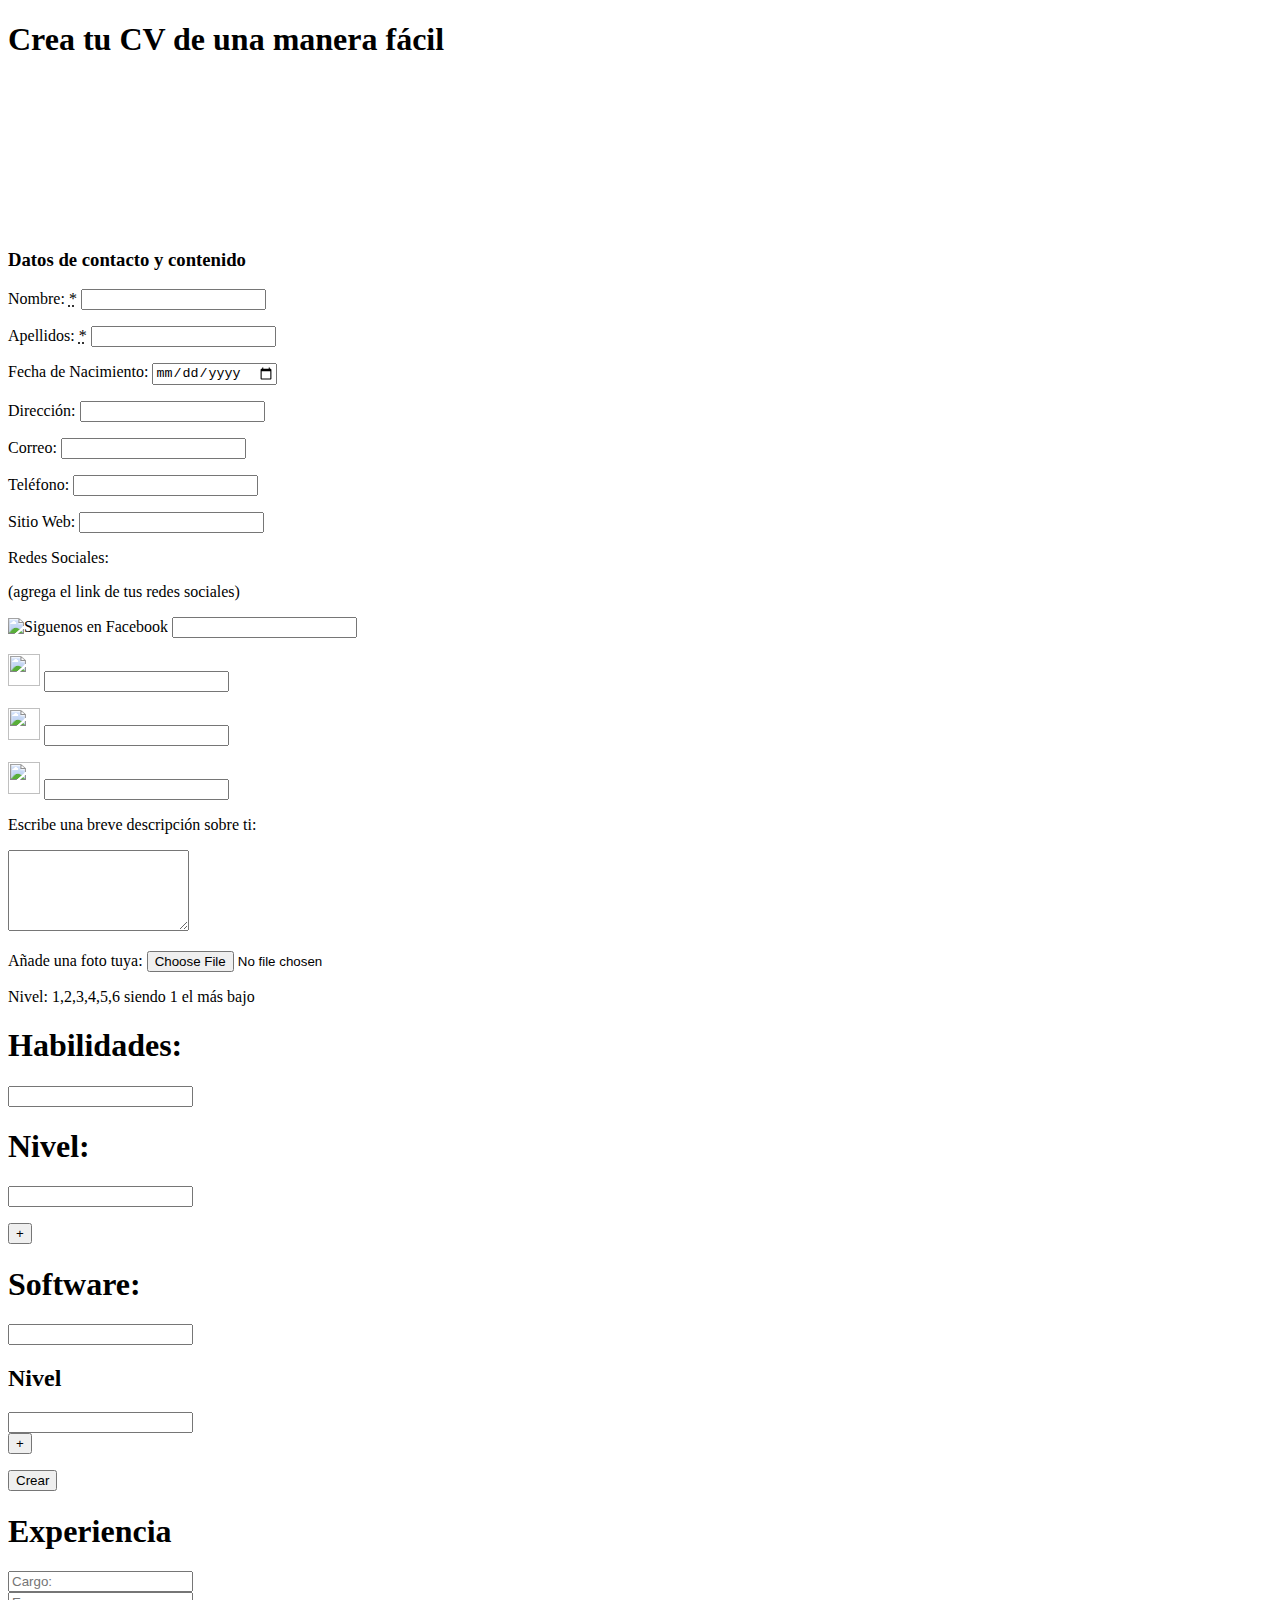
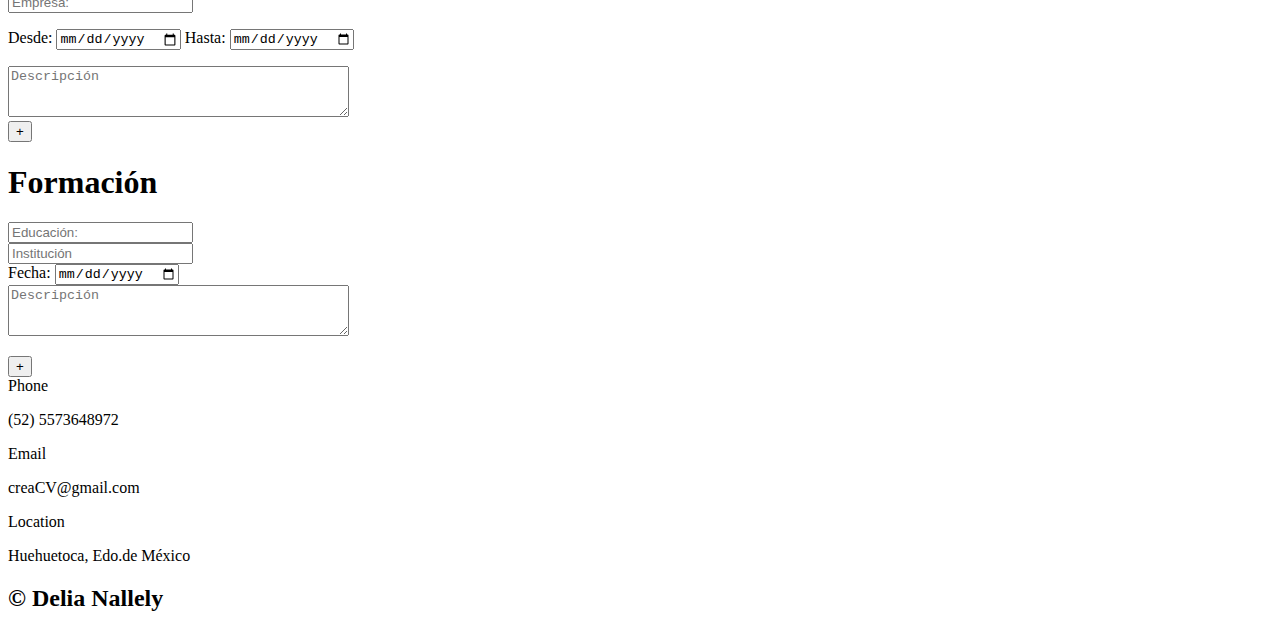
==== html/index.html @ 50b7f051 "primer commit" ====
<!DOCTYPE html>
<html lang="es">

<head>
    <meta charset="UTF-8">
    <meta name="viewport" content="width=device-width, initial-scale=1.0">
    <meta http-equiv="X-UA-Compatible" content="=" ie=edge">
    <title>Register CV</title>
    <link rel="stylesheet" href="css/estilos.css">
    <link rel="shortcut icon" href="favicon.ico" type="image/x-icon">
    <link rel="preconnect" href="https://fonts.gstatic.com">
    <link href="https://fonts.googleapis.com/css2?family=Open+Sans:wght@300&display=swap" rel="stylesheet">

</head>

<body>
    <header>
        <section class="textos-header">
            <h1>Crea tu CV de una manera fácil</h1>
        </section>
        <div class=" wave" style="height: 150px; overflow: hidden;"><svg viewBox="0 0 500 150"
                preserveAspectRatio="none" style="height: 100%; width: 100%;">
                <path d="M0.00,49.98 C149.99,150.00 351.85,-49.98 500.00,49.98 L500.00,150.00 L0.00,150.00 Z"
                    style="stroke: none; fill: #ffffff;"></path>
            </svg></div>
    </header>
    <main>
        <section class="form-register">
            <div class="content">
                <h3>Datos de contacto y contenido</h3>
                <form action="" method="post">
                    <p>
                        <label for="nombre">Nombre: <abbr title="required" aria-label="required">*</abbr> </label>
                        <input class="field " type="text" id="nombre">
                    </p>
                    <p>
                        <label for="apellido">Apellidos: <abbr title="required" aria-label="required">*</abbr> </label>
                        <input class="field" type="text" id="apellidos">
                    </p>
                    <p>
                        <label for="fecha">Fecha de Nacimiento: </label>
                        <input class="field" type="date" id=fecha>
                    </p>

                    <p>
                        <label for="direccion">Dirección: </label>
                        <input class="field" type="text" id="direccion">
                    </p>
                    <p>
                        <label for="email">Correo:</label>
                        <input class="field" type="email" id="email">
                    </p>
                    <p>
                        <label for="website">Teléfono:</label>
                        <input class="field" type="tel" id="website">
                    </p>
                    <p>
                        <label for="website">Sitio Web:</label>
                        <input class="field" type="text" id="website">
                    </p>

                    <p class="block">
                        <label for="RSocial">Redes Sociales:</label>
                    </p>
                    <p class="block">(agrega el link de tus redes sociales)</p>
                    <p class="block">
                        <img alt="Siguenos en Facebook"
                            src="https://lh6.googleusercontent.com/-CYt37hfDnQ8/T3nNydojf_I/AAAAAAAAAr0/P5OtlZxV4rk/s32/facebook32.png"
                            width=32 height=32 /></a>
                        <input class="RS" type="text" id=fb>
                    </p>
                    <p class="block">
                        <img src="https://lh6.googleusercontent.com/--aIk2uBwEKM/T3nN1x09jBI/AAAAAAAAAs8/qzDsbw3kEm8/s32/twitter32.png"
                            width=32 height=32 /></a>
                        <input class="RS" type="text" id=twitter>
                    </p>
                    <p class="block">
                        <img src="https://lh5.googleusercontent.com/-8C0OdSp_7ZA/T3nN0G_313I/AAAAAAAAAsU/6_Hbu6Of3qU/s32/linkedin32.png"
                            width=32 height=32 /></a>
                        <input class="RS" type="text" id=in>
                    </p>
                    <p class="block">
                        <img src="./img/svg/002-instagram.svg" width=32 height=32 /></a>
                        <input class="RS" type="text" id=in>
                    </p>
                    <p class="block">
                        <label for="descripcion">Escribe una breve descripción sobre ti:</label>
                    </p>
                    <textarea class="block" id="descripcion" rows="5"></textarea>

                    <p class=" block">
                        <label for="foto">Añade una foto tuya:</label>
                        <input class="field" type="file" id="foto" size="30">
                    </p>
                    <p class="block">Nivel: 1,2,3,4,5,6 siendo 1 el más bajo</p>
                    <div class="habilidades" id="listas">
                        <div class="habilidad">
                            <p>
                            <h1>Habilidades:</h1>
                            <input class="contenido-skill" type="text" name="campo[]">
                            </p>
                            <div class="nivel">
                                <p>
                                <h1>Nivel:</h1>
                                <input class="contenido-nivel" type="text" name="campo[]">
                                </p>
                            </div>
                        </div>
                        <input type="button" id="add_field" value="+">
                    </div>
                    <div class="software" id="lista">
                        <div class="skill">
                            <p>
                            <h1>Software:</h1>
                            <input class="contenido-skill" type="text" id="software1" name="campo[]">
                            </p>
                            <div class="nivel">
                                <h2>Nivel</h2>
                                <input class="contenido-nivel" type="text" id="nivel_software1" name="campo[]">
                            </div>
                        </div>
                        <input type="button" id="add_field1" value="+">
                    </div>


                    <p class="block">
                        <input class="boton" type="submit" value="Crear"></input>
                    </p>

                </form>
            </div>


            <div class="content-info">
                <div class="experiencia" id="listas3">
                    <div class="exp">
                        <h1>Experiencia</h1>
                        <p>
                            <input class="contenido" type="text" id="cargo" placeholder="Cargo:"><br>
                            <input class="contenido" type="text" id="empresa" placeholder="Empresa:">

                        <div class="fecha">
                            <label for="desde">Desde: </label>
                            <input class="contenido" type="date" id="desde">
                            <label for="hasta">Hasta: </label>
                            <input class="contenido" type="date" id="hasta">
                        </div>
                        </p>
                        <textarea class="descripcion" rows="3" cols="40" placeholder="Descripción"></textarea>
                    </div>
                    <input type="button" id="add_field3" value="+">
                </div>
                <div class="formacion" id="listas2">
                    <div class="educacion"></div>
                        <p>
                        <h1>Formación</h1>
                        <input class="contenido" type="text" id="educacion" placeholder="Educación:" name="campo[]"><br>
                        <input class="contenido" type="text" id="institución" placeholder="Institución" name="campo[]">
                        <div class="fecha">
                            <label for="empresa">Fecha: </label>
                            <input class="contenido" type="date" id="fecha" name="campo[]">
                        </div>
                        <textarea class="descripcion" rows="3" cols="40" placeholder="Descripción"
                            name="campo[]"></textarea>
                        </p>
                    </div>
                    <input type="button" id="add_field2" value="+">
                </div>




            </div>
        </section>

    </main>
    <footer>
        <div class="contenedor-footer">
            <div class="content-foo">
                <p4>Phone</p4>
                <p>(52) 5573648972</p>
            </div>
            <div class="content-foo">
                <p4>Email</p4>
                <p>creaCV@gmail.com</p>
            </div>
            <div class="content-foo">
                <p4>Location</p4>
                <p>Huehuetoca, Edo.de México</p>
            </div>
        </div>
        <h2 class="titulo-final">&copy; Delia Nallely </h2>
    </footer>
</body>

<script src="./JS/jquery-3.6.0.min.js"></script>
<script src="./JS/all.js"></script>

</html>
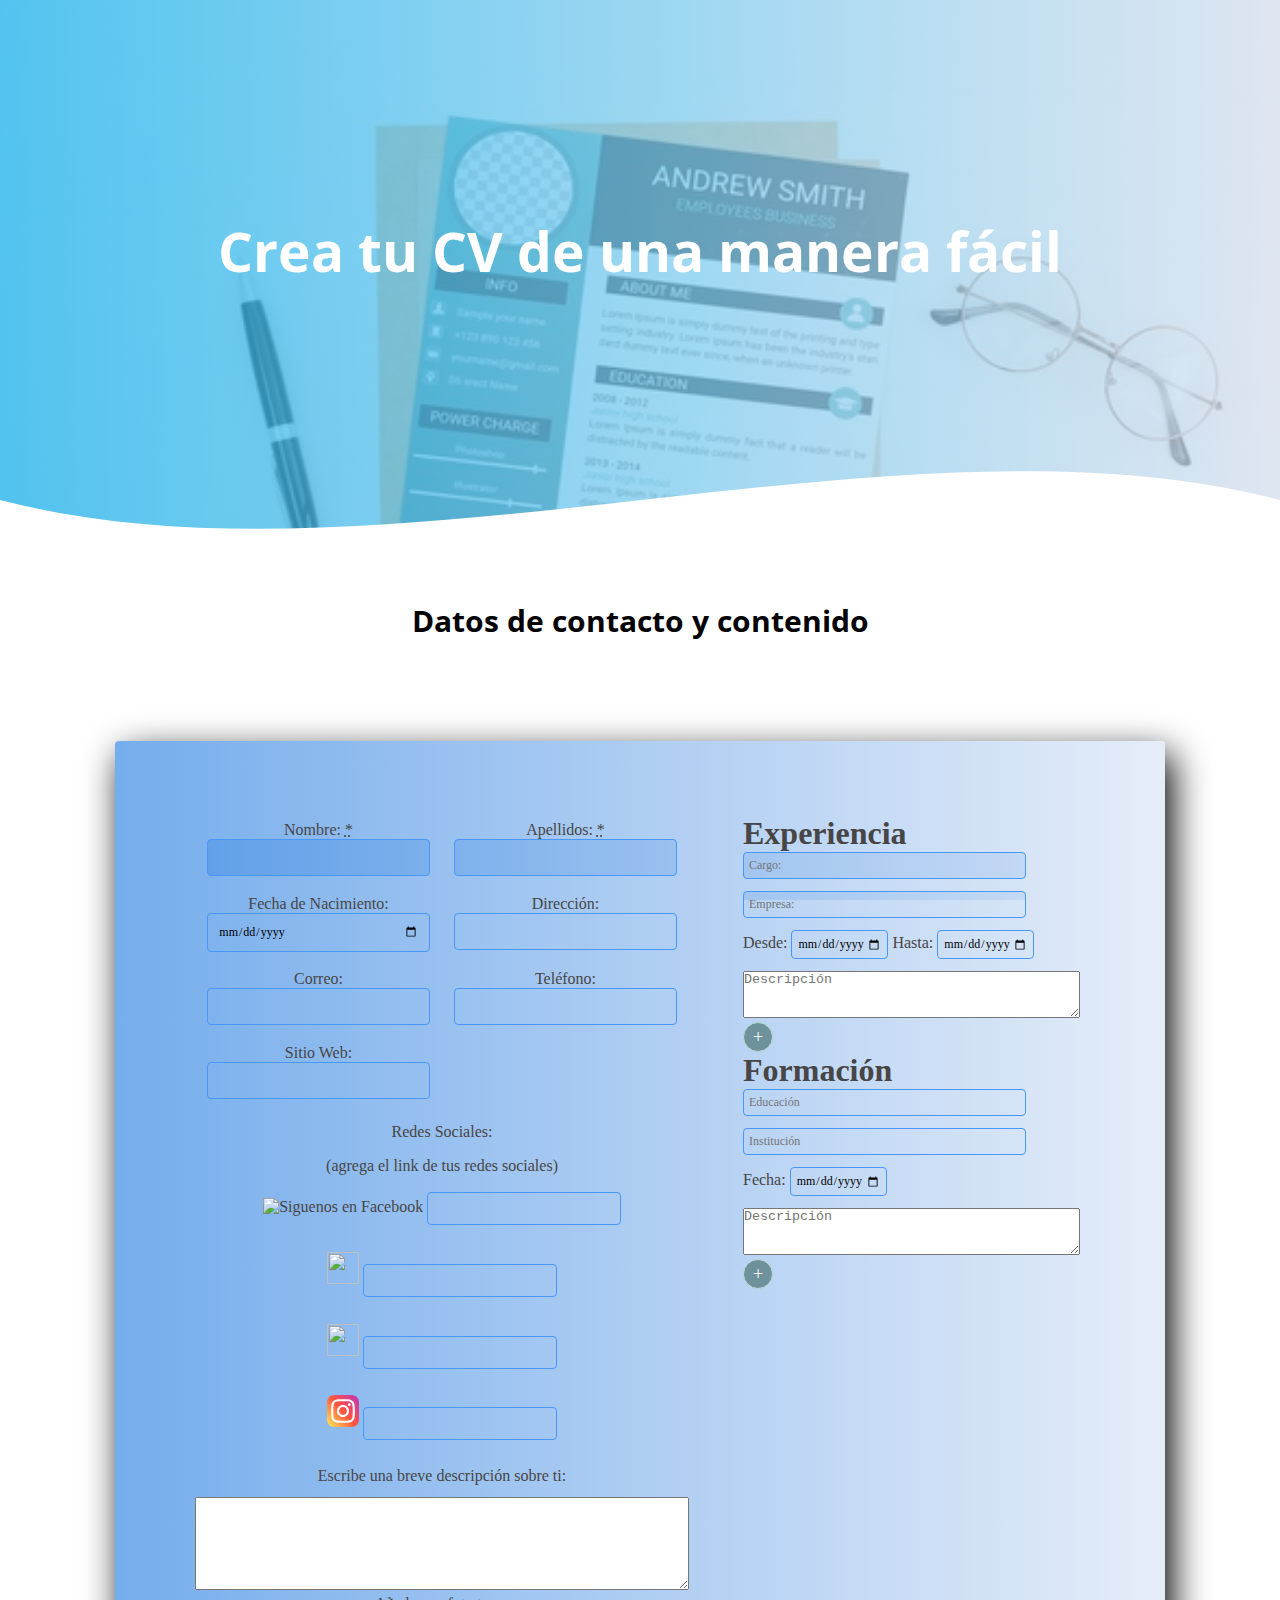
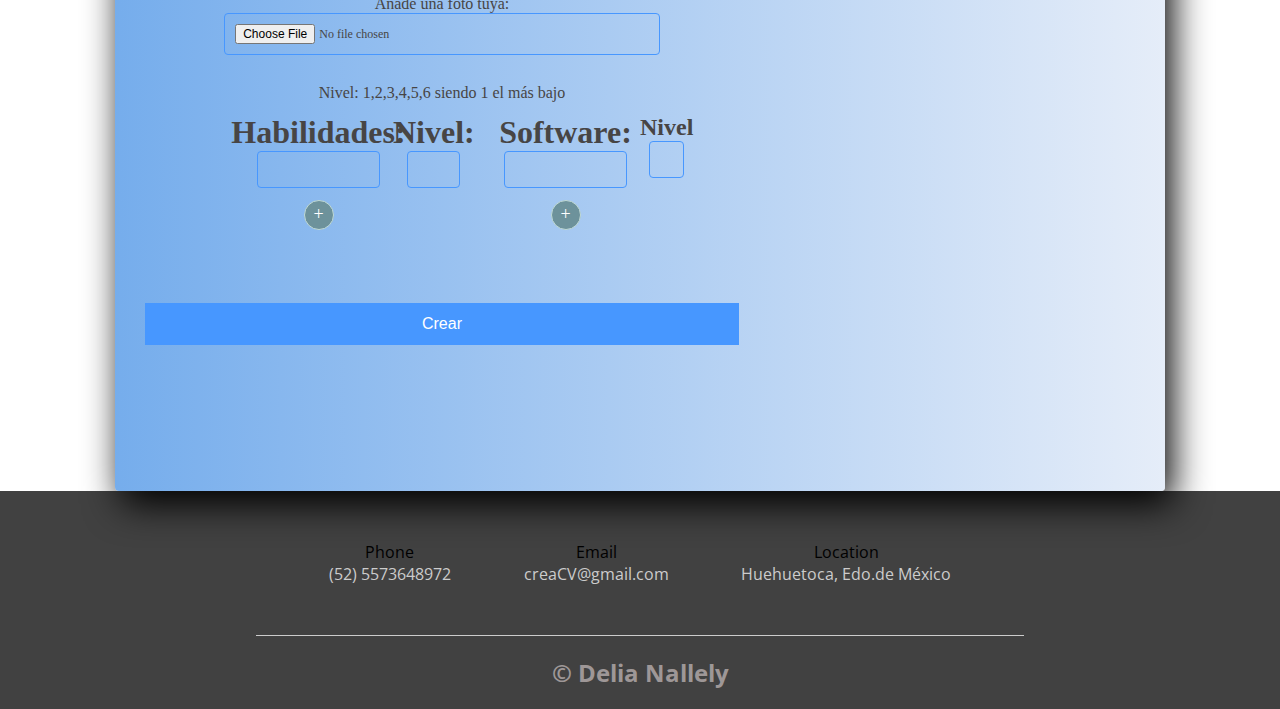
==== commit 8a2ad330: "fetch" ====
--- a/html/index.html
+++ b/html/index.html
@@ -6,7 +6,7 @@
     <meta name="viewport" content="width=device-width, initial-scale=1.0">
     <meta http-equiv="X-UA-Compatible" content="=" ie=edge">
     <title>Register CV</title>
-    <link rel="stylesheet" href="css/estilos.css">
+    <link rel="stylesheet" href="../css/estilos.css">
     <link rel="shortcut icon" href="favicon.ico" type="image/x-icon">
     <link rel="preconnect" href="https://fonts.gstatic.com">
     <link href="https://fonts.googleapis.com/css2?family=Open+Sans:wght@300&display=swap" rel="stylesheet">
@@ -25,153 +25,147 @@
             </svg></div>
     </header>
     <main>
-        <section class="form-register">
-            <div class="content">
-                <h3>Datos de contacto y contenido</h3>
-                <form action="" method="post">
-                    <p>
-                        <label for="nombre">Nombre: <abbr title="required" aria-label="required">*</abbr> </label>
-                        <input class="field " type="text" id="nombre">
-                    </p>
-                    <p>
-                        <label for="apellido">Apellidos: <abbr title="required" aria-label="required">*</abbr> </label>
-                        <input class="field" type="text" id="apellidos">
-                    </p>
-                    <p>
-                        <label for="fecha">Fecha de Nacimiento: </label>
-                        <input class="field" type="date" id=fecha>
-                    </p>
+        <form action="" method="post" id="form">
+            <h3>Datos de contacto y contenido</h3>
+            <section class="form-register">
+                <div class="content">
+                    <form action="" method="post">
+                        <p>
+                            <label for="nombre">Nombre: <abbr title="required" aria-label="required">*</abbr> </label>
+                            <input class="field " type="text" id="nombre" name="nombre">
+                        </p>
+                        <p>
+                            <label for="apellido">Apellidos: <abbr title="required" aria-label="required">*</abbr>
+                            </label>
+                            <input class="field" type="text" id="apellidos" name="apellidos">
+                        </p>
+                        <p>
+                            <label for="fecha">Fecha de Nacimiento: </label>
+                            <input class="field" type="date" id="fecha" name="fecha">
+                        </p>
 
-                    <p>
-                        <label for="direccion">Dirección: </label>
-                        <input class="field" type="text" id="direccion">
-                    </p>
-                    <p>
-                        <label for="email">Correo:</label>
-                        <input class="field" type="email" id="email">
-                    </p>
-                    <p>
-                        <label for="website">Teléfono:</label>
-                        <input class="field" type="tel" id="website">
-                    </p>
-                    <p>
-                        <label for="website">Sitio Web:</label>
-                        <input class="field" type="text" id="website">
-                    </p>
+                        <p>
+                            <label for="direccion">Dirección: </label>
+                            <input class="field" type="text" id="direccion" name="direccion">
+                        </p>
+                        <p>
+                            <label for="email">Correo:</label>
+                            <input class="field" type="email" id="email" name="email">
+                        </p>
+                        <p>
+                            <label for="telefono">Teléfono:</label>
+                            <input class="field" type="tel" id="telefono" name="telefono">
+                        </p>
+                        <p>
+                            <label for="website">Sitio Web:</label>
+                            <input class="field" type="text" id="website" name="website">
+                        </p>
 
-                    <p class="block">
-                        <label for="RSocial">Redes Sociales:</label>
-                    </p>
-                    <p class="block">(agrega el link de tus redes sociales)</p>
-                    <p class="block">
-                        <img alt="Siguenos en Facebook"
-                            src="https://lh6.googleusercontent.com/-CYt37hfDnQ8/T3nNydojf_I/AAAAAAAAAr0/P5OtlZxV4rk/s32/facebook32.png"
-                            width=32 height=32 /></a>
-                        <input class="RS" type="text" id=fb>
-                    </p>
-                    <p class="block">
-                        <img src="https://lh6.googleusercontent.com/--aIk2uBwEKM/T3nN1x09jBI/AAAAAAAAAs8/qzDsbw3kEm8/s32/twitter32.png"
-                            width=32 height=32 /></a>
-                        <input class="RS" type="text" id=twitter>
-                    </p>
-                    <p class="block">
-                        <img src="https://lh5.googleusercontent.com/-8C0OdSp_7ZA/T3nN0G_313I/AAAAAAAAAsU/6_Hbu6Of3qU/s32/linkedin32.png"
-                            width=32 height=32 /></a>
-                        <input class="RS" type="text" id=in>
-                    </p>
-                    <p class="block">
-                        <img src="./img/svg/002-instagram.svg" width=32 height=32 /></a>
-                        <input class="RS" type="text" id=in>
-                    </p>
-                    <p class="block">
-                        <label for="descripcion">Escribe una breve descripción sobre ti:</label>
-                    </p>
-                    <textarea class="block" id="descripcion" rows="5"></textarea>
+                        <p class="block">
+                            <label for="RSocial">Redes Sociales:</label>
+                        </p>
+                        <p class="block">(agrega el link de tus redes sociales)</p>
+                        <p class="block">
+                            <img alt="Siguenos en Facebook"
+                                src="https://lh6.googleusercontent.com/-CYt37hfDnQ8/T3nNydojf_I/AAAAAAAAAr0/P5OtlZxV4rk/s32/facebook32.png"
+                                width=32 height=32 /></a>
+                            <input class="RS" type="text" id="fb" name="fb">
+                        </p>
+                        <p class="block">
+                            <img src="https://lh6.googleusercontent.com/--aIk2uBwEKM/T3nN1x09jBI/AAAAAAAAAs8/qzDsbw3kEm8/s32/twitter32.png"
+                                width=32 height=32 /></a>
+                            <input class="RS" type="text" id="twitter" name="twitter">
+                        </p>
+                        <p class="block">
+                            <img src="https://lh5.googleusercontent.com/-8C0OdSp_7ZA/T3nN0G_313I/AAAAAAAAAsU/6_Hbu6Of3qU/s32/linkedin32.png"
+                                width=32 height=32 /></a>
+                            <input class="RS" type="text" id="linkedin" name="linkedin">
+                        </p>
+                        <p class="block">
+                            <img src="../img/svg/002-instagram.svg" width=32 height=32 /></a>
+                            <input class="RS" type="text" id="inst" name="inst">
+                        </p>
+                        <p class="block">
+                            <label for="descripcion">Escribe una breve descripción sobre ti:</label>
+                        </p>
+                        <textarea class="block" id="descripcion" name="descripcion" rows="5"></textarea>
 
-                    <p class=" block">
-                        <label for="foto">Añade una foto tuya:</label>
-                        <input class="field" type="file" id="foto" size="30">
-                    </p>
-                    <p class="block">Nivel: 1,2,3,4,5,6 siendo 1 el más bajo</p>
-                    <div class="habilidades" id="listas">
-                        <div class="habilidad">
-                            <p>
-                            <h1>Habilidades:</h1>
-                            <input class="contenido-skill" type="text" name="campo[]">
-                            </p>
-                            <div class="nivel">
+                        <p class=" block">
+                            <label for="foto">Añade una foto tuya:</label>
+                            <input class="field" type="file" id="file" name="foto" size="30">
+                        </p>
+                        <p class="block">Nivel: 1,2,3,4,5,6 siendo 1 el más bajo</p>
+                        <div class="habilidades" id="listas">
+                            <div class="habilidad">
                                 <p>
-                                <h1>Nivel:</h1>
-                                <input class="contenido-nivel" type="text" name="campo[]">
+                                <h1>Habilidades:</h1>
+                                <input class="contenido-skill" type="text" id="habilidad[]" name="habilidad[]">
                                 </p>
+                                <div class="nivel">
+                                    <p>
+                                    <h1>Nivel:</h1>
+                                    <input class="contenido-nivel" type="text" id="nivelH[]" name="nivelH[]">
+                                    </p>
+                                </div>
                             </div>
+                            <input type="button" id="add_field" value="+">
                         </div>
-                        <input type="button" id="add_field" value="+">
-                    </div>
-                    <div class="software" id="lista">
-                        <div class="skill">
-                            <p>
-                            <h1>Software:</h1>
-                            <input class="contenido-skill" type="text" id="software1" name="campo[]">
-                            </p>
-                            <div class="nivel">
-                                <h2>Nivel</h2>
-                                <input class="contenido-nivel" type="text" id="nivel_software1" name="campo[]">
+                        <div class="software" id="lista">
+                            <div class="skill">
+                                <p>
+                                <h1>Software:</h1>
+                                <input class="contenido-skill" type="text" id="software[]" name="software[]">
+                                </p>
+                                <div class="nivel">
+                                    <h2>Nivel</h2>
+                                    <input class="contenido-nivel" type="text" id="nivelS[]" name="nivelS[]">
+                                </div>
                             </div>
+                            <input type="button" id="add_field1" value="+">
                         </div>
-                        <input type="button" id="add_field1" value="+">
-                    </div>
-
-
-                    <p class="block">
-                        <input class="boton" type="submit" value="Crear"></input>
-                    </p>
-
-                </form>
-            </div>
-
-
-            <div class="content-info">
-                <div class="experiencia" id="listas3">
-                    <div class="exp">
-                        <h1>Experiencia</h1>
-                        <p>
-                            <input class="contenido" type="text" id="cargo" placeholder="Cargo:"><br>
-                            <input class="contenido" type="text" id="empresa" placeholder="Empresa:">
-
-                        <div class="fecha">
-                            <label for="desde">Desde: </label>
-                            <input class="contenido" type="date" id="desde">
-                            <label for="hasta">Hasta: </label>
-                            <input class="contenido" type="date" id="hasta">
-                        </div>
-                        </p>
-                        <textarea class="descripcion" rows="3" cols="40" placeholder="Descripción"></textarea>
-                    </div>
-                    <input type="button" id="add_field3" value="+">
-                </div>
-                <div class="formacion" id="listas2">
-                    <div class="educacion"></div>
-                        <p>
-                        <h1>Formación</h1>
-                        <input class="contenido" type="text" id="educacion" placeholder="Educación:" name="campo[]"><br>
-                        <input class="contenido" type="text" id="institución" placeholder="Institución" name="campo[]">
-                        <div class="fecha">
-                            <label for="empresa">Fecha: </label>
-                            <input class="contenido" type="date" id="fecha" name="campo[]">
-                        </div>
-                        <textarea class="descripcion" rows="3" cols="40" placeholder="Descripción"
-                            name="campo[]"></textarea>
-                        </p>
-                    </div>
-                    <input type="button" id="add_field2" value="+">
                 </div>
 
 
+                <div class="content-info">
+                    <div class="experiencia" id="listas3">
+                        <div class="exp">
+                            <h1>Experiencia</h1>
+                            <p>
+                                <input class="contenido" type="text" id="cargo" name="cargo" placeholder="Cargo:"><br>
+                                <input class="contenido" type="text" id="empresa" name="empresa" placeholder="Empresa:">
 
-
-            </div>
-        </section>
+                            <div class="fecha">
+                                <label for="desde">Desde: </label>
+                                <input class="contenido" type="date" id="desde" name="desde">
+                                <label for="hasta">Hasta: </label>
+                                <input class="contenido" type="date" id="hasta" name="hasta">
+                            </div>
+                            </p>
+                            <textarea class="descripcion" id="text_exp" name="text_exp"  rows="3" cols="40" placeholder="Descripción"></textarea>
+                        </div>
+                        <input type="button" id="add_field3" value="+">
+                    </div>
+                    <div class="formacion" id="listas2">
+                        <div class="educacion">
+                            <p>
+                            <h1>Formación</h1>
+                            <input class="contenido" type="text" id="educacion[]" name="educacion[]" placeholder="Educación"><br>
+                            <input class="contenido" type="text" id="institucion[]" name="institucion[]" placeholder="Institución">
+                            <div class="fecha">
+                                <label for="empresa">Fecha: </label>
+                                <input class="contenido" type="date" id="fecha[]" name="fecha[]">
+                            </div>
+                            <textarea class="descripcion" id="text_educacion" name="text_educacion" rows="3" cols="40" placeholder="Descripción"></textarea>
+                            </p>
+                        </div>
+                        <input type="button" id="add_field2" value="+">
+                    </div>
+                </div>
+                <p class="block">
+                    <input class="boton" type="submit" value="Crear"></input>
+                </p>
+            </section>
+        </form>
 
     </main>
     <footer>
@@ -193,7 +187,7 @@
     </footer>
 </body>
 
-<script src="./JS/jquery-3.6.0.min.js"></script>
-<script src="./JS/all.js"></script>
-
-</html>
+<script src="../JS/jquery-3.6.0.min.js"></script>
+<script src="../JS/all.js"></script>
+<script src="../JS/app.js"></script>
+</html>--- a/css/estilos.css
+++ b/css/estilos.css
@@ -0,0 +1,358 @@
+*{
+    margin:0;
+    padding: 0;
+    box-sizing: border-box;
+}
+
+body{
+    font-family: 'open sans', sans-serif;
+}
+
+.contenedor{
+    padding: 60px 0;
+    width: 90%;
+    max-width: 1000px;
+    margin: auto;
+    overflow: hidden;
+}
+
+
+header{
+    width: 100%;
+    height: 600px;
+    background: #DBE6F6;  
+    /* fallback for old browsers */
+    background: -webkit-linear-gradient(to right, hsla(209, 66%, 58%, 0.63), hsla(216, 60%, 91%, 0.63)), url(../img/fondo.jpg);  
+    /* Chrome 10-25, Safari 5.1-6 */
+    background: linear-gradient(to right, rgba(16, 178, 241, 0.7), hsla(216, 60%, 91%, 0.70)), url(../img/fondo.jpg); 
+    /* W3C, IE 10+/ Edge, Firefox 16+, Chrome 26+, Opera 12+, Safari 7+ */
+    background-size: cover;
+    background-attachment: fixed;
+    position: relative;
+}
+
+header .textos-header{
+    display: flex;
+    height: 500px;
+    width: 100%;
+    align-items: center;
+    justify-content: center;
+    flex-direction: column;
+    text-align: center;
+}
+
+.textos-header h1{
+    font-size: 55px;
+    color:#ffffff
+}
+.textos-header h2{
+    font-size: 30px;
+    font-weight: 300px;
+    color: #ffffff;
+}
+
+.wave{
+     position: absolute;
+     bottom: 0;
+     width: 100%;
+}
+/*register*/
+
+main .form-register{
+    padding: 30px 0 60px 0;
+}
+.contact-info{
+    display: flex;
+    justify-content: space-evenly;
+}
+form .form-register{
+    width: 1050px;
+    height: 1350px;
+    /*background: rgb(47, 154, 168);*/
+    background: #DBE6F6;  
+    /* fallback for old browsers */
+    background: -webkit-linear-gradient(to right, hsla(219, 59%, 54%, 0.63), hsla(216, 60%, 91%, 0.63)), url(../img/portada1.jpg);  
+    /* Chrome 10-25, Safari 5.1-6 */
+    background: linear-gradient(to right, rgba(59, 138, 228, 0.7), hsla(216, 60%, 91%, 0.70)), url(../img/portada1.jpg); 
+    /* W3C, IE 10+/ Edge, Firefox 16+, Chrome 26+, Opera 12+, Safari 7+ */
+    padding: 30px;
+    margin: auto;
+    margin-top: 100px;
+    border-radius: 4px;
+    font-family: 'calibri';
+    color: #474545;
+    box-shadow: 7px 13px 37px #000;
+}
+
+.form-register h4{
+    font-size: 22px;
+    margin-bottom: 20px;
+}
+.field{
+    width: 90%;
+    background: #DBE6F6;  
+    /* fallback for old browsers */
+    background: -webkit-linear-gradient(to right, hsla(219, 59%, 54%, 0.63), hsla(216, 60%, 91%, 0.63)), url(../img/portada1.jpg);  
+    /* Chrome 10-25, Safari 5.1-6 */
+    background: linear-gradient(to right, rgba(59, 138, 228, 0.7), hsla(216, 60%, 91%, 0.70)), url(../img/portada1.jpg); 
+    /* W3C, IE 10+/ Edge, Firefox 16+, Chrome 26+, Opera 12+, Safari 7+ */
+    background-size: cover;
+    background-attachment: fixed;
+    position: relative;
+    padding: 10px;
+    border-radius: 4px;
+    margin-bottom: 12px;
+    border: 1px solid rgb(71, 151, 255);
+    font-family: 'calibri';
+    font-size: 12px;
+    outline: 0;
+}
+.RS{
+    width: 40%;
+    background: #DBE6F6;  
+    /* fallback for old browsers */
+    background: -webkit-linear-gradient(to right, hsla(219, 59%, 54%, 0.63), hsla(216, 60%, 91%, 0.63)), url(../img/portada1.jpg);  
+    /* Chrome 10-25, Safari 5.1-6 */
+    background: linear-gradient(to right, rgba(59, 138, 228, 0.7), hsla(216, 60%, 91%, 0.70)), url(../img/portada1.jpg); 
+    /* W3C, IE 10+/ Edge, Firefox 16+, Chrome 26+, Opera 12+, Safari 7+ */
+    background-size: cover;
+    background-attachment: fixed;
+    position: relative;
+    padding: 8px;
+    border-radius: 4px;
+    margin-bottom: 10px;
+    border: 1px solid rgb(71, 151, 255);
+    font-family: 'calibri';
+    font-size: 12px;
+    outline: 0;
+}
+
+
+.form-register .boton{
+    width: 100%;
+    background: rgb(35, 137, 155);
+    border: none;
+    padding: 12px;
+    color: white;
+    margin: 16px 0;
+    font-size: 16px;
+    outline: 0;
+}
+
+.content-info{
+    margin-top: 40px;
+    padding: 4px;
+}
+
+
+
+form h3{
+    text-align: center;
+    font-size: 30px;
+}
+
+form .content {
+  display: grid;
+  grid-template-columns: 1fr 1fr;
+  padding: 50px;
+  text-align: center;
+}
+.form-register{
+    display: grid;
+    grid-template-columns: 3fr 2fr;
+}
+
+form .content .block{
+    grid-column: 1 / 3;
+    text-align: center;
+    padding: 5px;
+}
+
+.contenido{
+    width: 90%;
+    background: #DBE6F6;  
+    /* fallback for old browsers */
+    background: -webkit-linear-gradient(to right, hsla(219, 59%, 54%, 0.63), hsla(216, 60%, 91%, 0.63)), url(../img/portada1.jpg);  
+    /* Chrome 10-25, Safari 5.1-6 */
+    background: linear-gradient(to right, rgba(59, 138, 228, 0.7), hsla(216, 60%, 91%, 0.70)), url(../img/portada1.jpg); 
+    /* W3C, IE 10+/ Edge, Firefox 16+, Chrome 26+, Opera 12+, Safari 7+ */
+    background-size: cover;
+    background-attachment: fixed;
+    position: relative;
+    padding: 10px;
+    border-radius: 4px;
+    margin-bottom: 12px;
+    border: 1px solid rgb(71, 151, 255);
+    font-family: 'calibri';
+    font-size: 12px;
+    outline: 0;
+}
+.contenido-skill{
+    width: 50%;
+    background: #DBE6F6;   
+    /* fallback for old browsers */
+    background: -webkit-linear-gradient(to right, hsla(219, 59%, 54%, 0.63), hsla(216, 60%, 91%, 0.63)), url(../img/portada1.jpg);  
+    /* Chrome 10-25, Safari 5.1-6 */
+    background: linear-gradient(to right, rgba(59, 138, 228, 0.7), hsla(216, 60%, 91%, 0.70)), url(../img/portada1.jpg); 
+    /* W3C, IE 10+/ Edge, Firefox 16+, Chrome 26+, Opera 12+, Safari 7+ */
+    background-size: cover;
+    background-attachment: fixed;
+    position: relative;
+    padding: 10px;
+    border-radius: 4px;
+    margin-bottom: 12px;
+    border: 1px solid rgb(71, 151, 255);
+    font-family: 'calibri';
+    font-size: 12px;
+    outline: 0;
+}
+.nivel{
+    position: absolute;
+    left: 198px;
+    top: 0px;
+}
+.descripcion{
+    outline: 0;
+}
+.educacion{
+    position: relative;
+}
+.exp{
+    position: relative;
+}
+.skill{
+    position: relative;
+}
+.habilidad{
+    position: relative;
+}
+/* Botoes */
+input[type=button] {
+    width: 30px;
+    height: 30px;
+    background-color: rgb(109, 146, 155);
+    color: white;
+    font-family: Lato;
+    padding-left: auto;
+    padding-right: auto;
+    text-align: center;
+    font-size: 18px;
+    border-style: solid;
+    border-width: thin;
+    border-color: rgb(193, 218, 214);
+    border-radius: 50px;
+    outline: 0;
+}
+
+
+.experiencia .contenido{
+    width: 73%;
+    background: #DBE6F6;  
+    /* fallback for old browsers */
+    background: -webkit-linear-gradient(to right, hsla(219, 59%, 54%, 0.63), hsla(216, 60%, 91%, 0.63)), url(../img/portada1.jpg);  
+    /* Chrome 10-25, Safari 5.1-6 */
+    background: linear-gradient(to right, rgba(59, 138, 228, 0.7), hsla(216, 60%, 91%, 0.70)), url(../img/portada1.jpg); 
+    /* W3C, IE 10+/ Edge, Firefox 16+, Chrome 26+, Opera 12+, Safari 7+ */
+    background-size: cover;
+    background-attachment: fixed;
+    position: relative;
+    padding: 5px;
+    border-radius: 4px;
+    margin-bottom: 12px;
+    border: 1px solid rgb(71, 151, 255);
+    font-family: 'calibri';
+    font-size: 12px;
+    outline: 0;
+
+}
+.formacion .contenido{
+    padding: 5px;
+    width: 73%;
+}
+
+.fecha .contenido{
+    width: 25%;
+    padding: 5px;
+}
+
+
+.contenido-nivel{
+    width: 65%;
+    background: #DBE6F6;  
+    /* fallback for old browsers */
+    background: -webkit-linear-gradient(to right, hsla(219, 59%, 54%, 0.63), hsla(216, 60%, 91%, 0.63)), url(../img/portada1.jpg);  
+    /* Chrome 10-25, Safari 5.1-6 */
+    background: linear-gradient(to right, rgba(59, 138, 228, 0.7), hsla(216, 60%, 91%, 0.70)), url(../img/portada1.jpg); 
+    /* W3C, IE 10+/ Edge, Firefox 16+, Chrome 26+, Opera 12+, Safari 7+ */
+    background-size: cover;
+    background-attachment: fixed;
+    position: relative;
+    padding: 10px;
+    border-radius: 4px;
+    margin-bottom: 12px;
+    border: 1px solid rgb(71, 151, 255);
+    font-family: 'calibri';
+    font-size: 12px;
+    outline: 0;
+}
+.form-register{
+    background: #DBE6F6;  
+    /* fallback for old browsers */
+    background: -webkit-linear-gradient(to right, hsla(219, 59%, 54%, 0.63), hsla(216, 60%, 91%, 0.63)), url(../img/portada1.jpg);  
+    /* Chrome 10-25, Safari 5.1-6 */
+    background: linear-gradient(to right, rgba(59, 138, 228, 0.7), hsla(216, 60%, 91%, 0.70)), url(../img/portada1.jpg); 
+    /* W3C, IE 10+/ Edge, Firefox 16+, Chrome 26+, Opera 12+, Safari 7+ */
+    background-size: cover;
+    background-attachment: fixed;
+    position: relative;
+}
+
+.form-register .boton{
+    width: 100%;
+    background: rgb(71, 151, 255);
+    border: none;
+    padding: 12px;
+    color: white;
+    margin: 16px 0;
+    font-size: 16px;
+}
+
+/*footer*/
+
+footer{
+    background: #414141;
+    padding: 50px 0 20px 0;
+    margin: auto;
+    overflow: hidden;
+}
+
+.contenedor-footer{
+    display: flex;
+    width: 60%;
+    justify-content: space-evenly;
+    margin: auto;
+    padding-bottom: 50px;
+    border-bottom: 1px solid #cccccc;
+}
+
+.content-foo{
+     text-align: center;
+}
+
+.content-foo h4{
+    color: #ffffff;
+    border-bottom: 3px solid #af20da;
+    padding-bottom: 5px;
+    margin-bottom: 20px ;
+}
+.content-foo p{
+    color: #cccccc;
+}
+
+.titulo-final{
+    text-align: center;
+    font-size: 24px;
+    margin: 20px 0 0 0;
+    color: #9e9797;
+}
+
